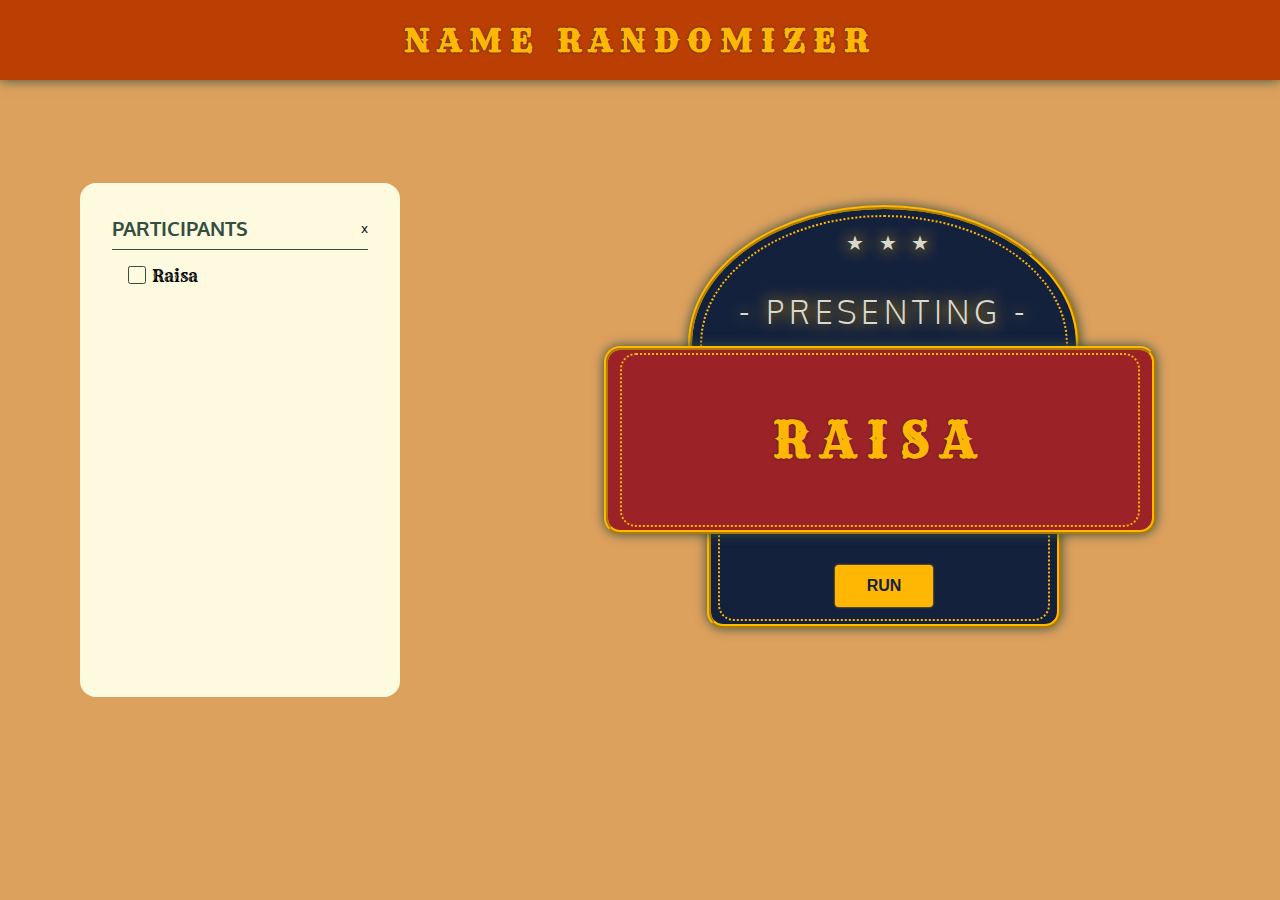
==== src/index.html @ b0c6ac41 "Add styles" ====
<!DOCTYPE html>
<html lang="en">
  <head>
    <meta charset="UTF-8" />
    <meta http-equiv="X-UA-Compatible" content="IE=edge" />
    <meta name="viewport" content="width=device-width, initial-scale=1.0" />
    <title>Document</title>
    <link rel="stylesheet" href="styles.css" />
    <link rel="preconnect" href="https://fonts.googleapis.com" />
    <link rel="preconnect" href="https://fonts.gstatic.com" crossorigin />
    <link
      href="https://fonts.googleapis.com/css2?family=Oxygen:wght@300;400;700&family=Codystar&family=Rye&display=swap"
      rel="stylesheet"
    />
  </head>
  <body>
    <header><h1>Name Randomizer</h1></header>
    <main>
      <aside>
        <header>
          <h4>Participants</h4>
          <button>x</button>
        </header>
        <main>
          <div>
            <input type="checkbox" name="raisa" id="raisa" />
            <label for="raisa">Raisa</label>
            <!-- <button>🗑</button> -->
          </div>
        </main>
        <!-- <footer>
          <input type="text" name="name" id="name" />
          <button>Add name</button>
        </footer> -->
      </aside>
      <section id="slot-machine">
        <div class="radius-part">
          <div class="dotted-border"><p>- PRESENTING -</p></div>
        </div>
        <div class="center-part">
          <div class="dotted-border">
            <h1>Raisa</h1>
          </div>
        </div>
        <div class="square-part">
          <div class="dotted-border">
            <button id="run-btn">Run</button>
          </div>
        </div>
      </section>
    </main>

    <script src="main.js"></script>
  </body>
</html>
---- src/styles.css ----
/* font-family: 'Oxygen', sans-serif;
font-family: 'Raleway Dots', cursive;
font-family: 'Rye', cursive; */

body {
  background-color: #dda15e;
  box-sizing: border-box;
  font-family: "Oxygen", sans-serif;
  margin: 0;
  padding: 0;
}

body * {
  margin: 0;
  padding: 0;
}

button {
  background: none;
  border: none;
  cursor: pointer;
}

button:active {
  transform: scale(0.98);
}

body > header {
  background-color: #bb3e03;
  padding: 1.25rem;
  text-align: center;
  box-shadow: 0 0 12px #344e41;
}

h1 {
  margin: 0;
  font-family: "Rye", cursive;
  letter-spacing: 0.25em;
  color: #fefae0;
  text-transform: uppercase;
  text-shadow: 0 0 2px #14213d;
  color: #ffb703;
}

body > main {
  display: flex;
  justify-content: space-around;
  align-items: center;
  height: 80vh;
}

aside {
  height: 50vh;
  background-color: #fefae0;
  padding: 2rem;
  border-radius: 1rem;
  width: 20%;
  /* display: flex;
  flex-direction: column;
  justify-content: space-between; */
}

aside > header {
  display: flex;
  justify-content: space-between;
  align-items: center;
  text-transform: uppercase;
  padding-bottom: 0.5rem;
  border-bottom: 1px solid #344e41;
  color: #344e41;
  font-size: 1.25rem;
}

aside > main {
  height: 90%;
  padding: 1rem;
}

aside > main > * {
  width: 100%;
  display: flex;
  justify-content: space-between;
  font-family: "Rye", cursive;
}

aside > main input[type="checkbox"] {
  position: absolute;
}

aside > main input[type="checkbox"] ~ label {
  cursor: pointer;
  padding-left: 24px;
  position: relative;
}

aside > main input[type="checkbox"] ~ label::before {
  content: "";
  position: absolute;
  background-color: #fefae0;
  width: 1rem;
  height: 1rem;
  left: 0;
  border: 1px solid #344e41;
  border-radius: 0.15rem;
  transition: background-color 0.2s;
}

aside > main input[type="checkbox"] ~ label::after {
  content: "";
  position: absolute;
  top: -1rem;
  transition: top 0.5s;
}

aside > main input[type="checkbox"]:checked ~ label::before {
  background-color: #344e41;
}

aside > main input[type="checkbox"]:checked ~ label::after {
  content: "\2717";
  left: 4px;
  top: -2px;
  color: #dad7cd;
}

#slot-machine {
  width: 50%;
  position: relative;
}

.dotted-border {
  width: 95%;
  height: 94%;
  border: 2px dotted #ffb703;
  border-radius: 1rem;
  display: flex;
  align-items: center;
  justify-content: center;
}

#slot-machine > div {
  display: flex;
  align-items: center;
  justify-content: center;
  background-color: #14213d;
  border: 4px ridge #ffb703;
  box-shadow: 0 0 12px #344e41;
  border-radius: 1rem;
}

#slot-machine > .radius-part {
  width: 60%;
  height: 30vh;
  border-radius: 100%;
  position: absolute;
  left: 20%;
  top: -75%;
}

#slot-machine > .radius-part > div {
  display: flex;
  align-items: center;
  justify-content: center;
  border-radius: 100%;
}

#slot-machine > .radius-part p {
  margin-bottom: 4rem;
  font-size: 2rem;
  color: #dad7cd;
  text-shadow: 0 0 0.5em #ffb703;
  letter-spacing: 0.15em;
  font-weight: 300;
}

#slot-machine > .radius-part p::before {
  content: "\2605	 \2605	 \2605";
  position: absolute;
  top: 1em;
  left: calc(50% - 38px);
  font-size: 1.25rem;
}

#slot-machine > .center-part {
  background-color: #9b2226;
  width: 85%;
  height: 20vh;
  border-radius: 1rem;
  margin: auto;
  position: relative;
  z-index: 10;
}

#slot-machine > .center-part h1 {
  font-size: 3rem;
}

#slot-machine > .square-part {
  width: 54%;
  height: 20vh;
  position: absolute;
  bottom: -50%;
  left: 23%;
}

#slot-machine > .square-part > div {
  align-items: flex-end;
}

#slot-machine button {
  background-color: #ffb703;
  color: #14213d;
  cursor: pointer;
  border: none;
  font-size: 1rem;
  text-transform: uppercase;
  font-weight: 700;
  border-radius: 0.25rem;
  box-shadow: 0 0 2px #ffb703;
}

#slot-machine button:hover {
  background-color: hsl(221, 51%, 10%);
  color: #ffb703;
  border: 1px dotted #ffb703;
}

#run-btn {
  padding: 0.75rem 2rem;
  margin-bottom: 0.75rem;
}
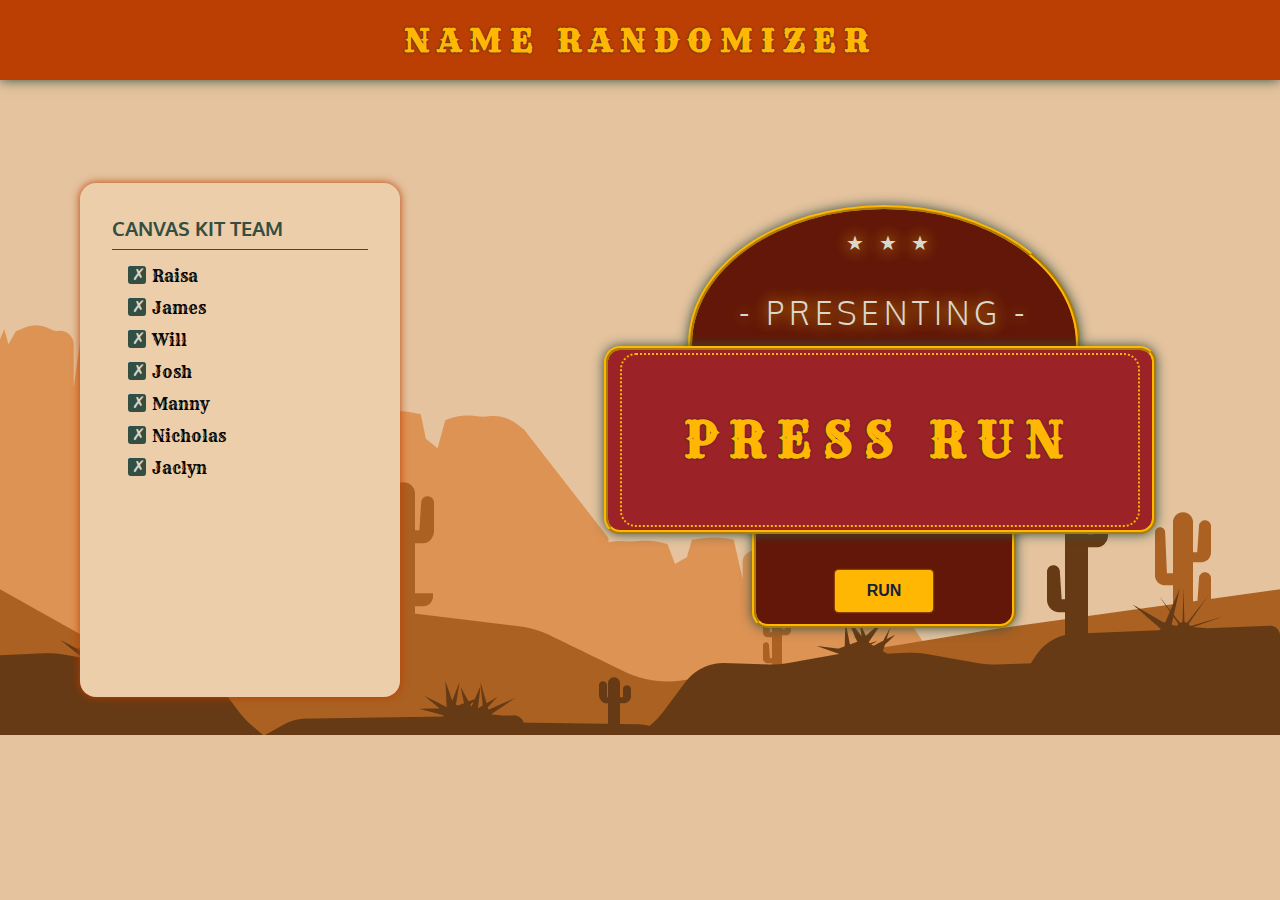
==== commit d1f286d1: "Add functionality" ====
--- a/src/index.html
+++ b/src/index.html
@@ -18,15 +18,15 @@
     <main>
       <aside>
         <header>
-          <h4>Participants</h4>
-          <button>x</button>
+          <h4>Canvas Kit Team</h4>
+          <!-- <button>x</button> -->
         </header>
-        <main>
-          <div>
+        <main id="all-names">
+          <!-- <div>
             <input type="checkbox" name="raisa" id="raisa" />
             <label for="raisa">Raisa</label>
-            <!-- <button>🗑</button> -->
-          </div>
+            <button>🗑</button>
+          </div> -->
         </main>
         <!-- <footer>
           <input type="text" name="name" id="name" />
@@ -35,21 +35,21 @@
       </aside>
       <section id="slot-machine">
         <div class="radius-part">
-          <div class="dotted-border"><p>- PRESENTING -</p></div>
+          <div><p>- PRESENTING -</p></div>
         </div>
         <div class="center-part">
           <div class="dotted-border">
-            <h1>Raisa</h1>
+            <h1 id="chosen-name">Press Run</h1>
           </div>
         </div>
         <div class="square-part">
-          <div class="dotted-border">
-            <button id="run-btn">Run</button>
-          </div>
+          <button id="run-btn">Run</button>
         </div>
       </section>
     </main>
 
+    <script src="Name.js"></script>
+    <script src="Slot.js"></script>
     <script src="main.js"></script>
   </body>
 </html>
--- a/src/styles.css
+++ b/src/styles.css
@@ -3,6 +3,7 @@
 font-family: 'Rye', cursive; */
 
 body {
+  background: url("../assets/bg-image.png");
   background-color: #dda15e;
   box-sizing: border-box;
   font-family: "Oxygen", sans-serif;
@@ -23,6 +24,10 @@
 
 button:active {
   transform: scale(0.98);
+}
+
+button:disabled:active {
+  transform: scale(1);
 }
 
 body > header {
@@ -51,10 +56,11 @@
 
 aside {
   height: 50vh;
-  background-color: #fefae0;
+  background-color: #edceab;
   padding: 2rem;
   border-radius: 1rem;
   width: 20%;
+  box-shadow: 0 0 8px #bb3e03;
   /* display: flex;
   flex-direction: column;
   justify-content: space-between; */
@@ -81,6 +87,7 @@
   display: flex;
   justify-content: space-between;
   font-family: "Rye", cursive;
+  margin-bottom: 0.75rem;
 }
 
 aside > main input[type="checkbox"] {
@@ -142,7 +149,7 @@
   display: flex;
   align-items: center;
   justify-content: center;
-  background-color: #14213d;
+  background-color: #621708;
   border: 4px ridge #ffb703;
   box-shadow: 0 0 12px #344e41;
   border-radius: 1rem;
@@ -196,14 +203,16 @@
 }
 
 #slot-machine > .square-part {
-  width: 54%;
+  /* background: url(https://i.pinimg.com/736x/90/72/c9/9072c9120fb070d8894aaa72483b4ac9.jpg);
+  background-size: contain; */
+  width: 40%;
   height: 20vh;
   position: absolute;
   bottom: -50%;
-  left: 23%;
-}
-
-#slot-machine > .square-part > div {
+  left: 30%;
+}
+
+#slot-machine > .square-part {
   align-items: flex-end;
 }
 
@@ -220,7 +229,7 @@
 }
 
 #slot-machine button:hover {
-  background-color: hsl(221, 51%, 10%);
+  background-color: #9b2226;
   color: #ffb703;
   border: 1px dotted #ffb703;
 }
@@ -229,3 +238,7 @@
   padding: 0.75rem 2rem;
   margin-bottom: 0.75rem;
 }
+
+.hidden {
+  visibility: hidden;
+}
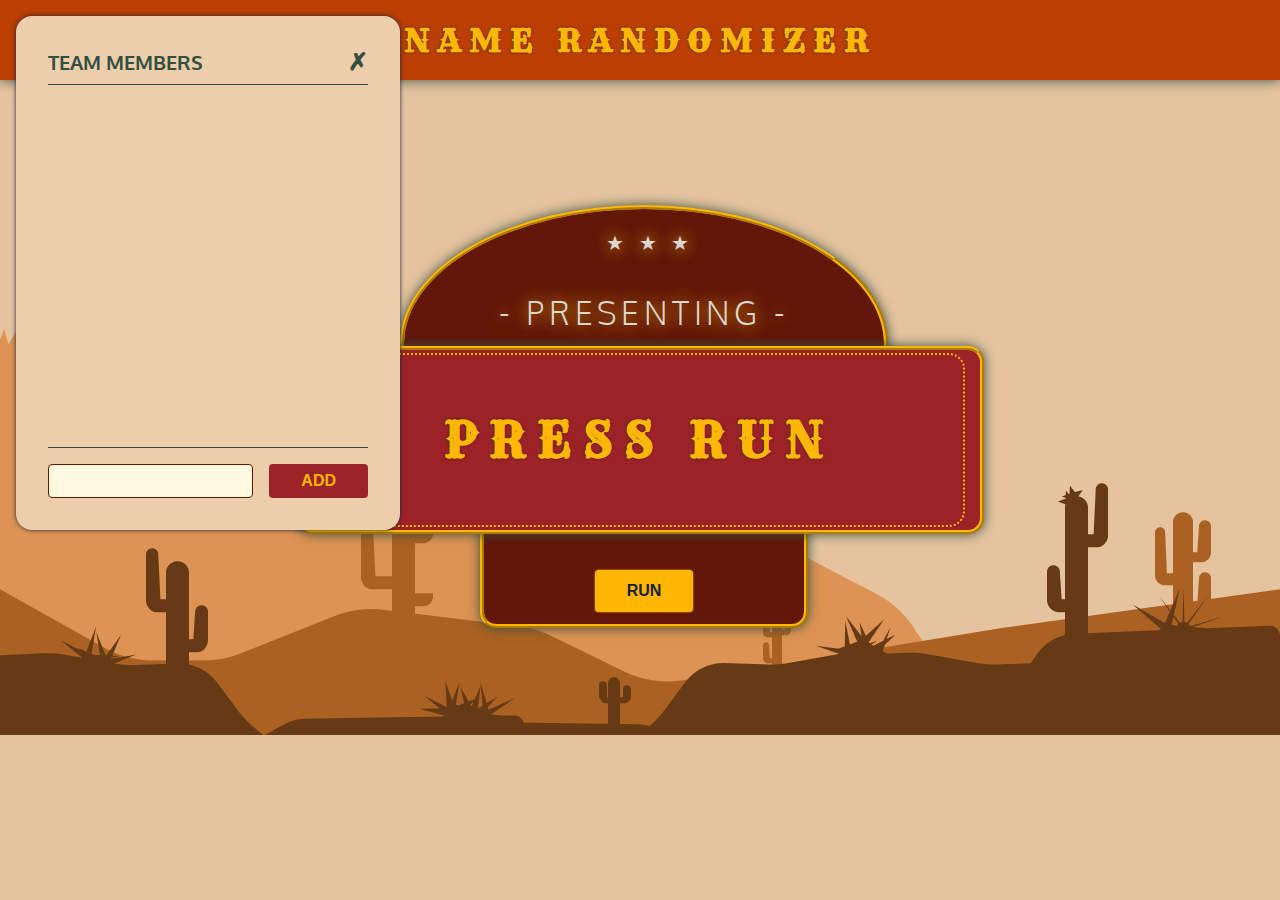
==== commit e0b6e514: "Complete adding functionality" ====
--- a/src/index.html
+++ b/src/index.html
@@ -12,26 +12,35 @@
       href="https://fonts.googleapis.com/css2?family=Oxygen:wght@300;400;700&family=Codystar&family=Rye&display=swap"
       rel="stylesheet"
     />
+    <link
+      rel="stylesheet"
+      href="https://fonts.googleapis.com/css2?family=Material+Symbols+Outlined:opsz,wght,FILL,GRAD@20..48,100..700,0..1,-50..200"
+    />
+    <style>
+      .material-symbols-outlined {
+        font-variation-settings: "FILL" 0, "wght" 400, "GRAD" 0, "opsz" 40;
+      }
+    </style>
   </head>
   <body>
-    <header><h1>Name Randomizer</h1></header>
+    <header class="page-header">
+      <h1>Name Randomizer</h1>
+      <button class="tertiary-btn" id="open-popup-btn">
+        <img src="../assets/duel.png" alt="" />
+      </button>
+    </header>
+
     <main>
-      <aside>
+      <aside class="names-popup">
         <header>
-          <h4>Canvas Kit Team</h4>
-          <!-- <button>x</button> -->
+          <h4>Team Members</h4>
+          <button class="tertiary-btn">&#10007;</button>
         </header>
-        <main id="all-names">
-          <!-- <div>
-            <input type="checkbox" name="raisa" id="raisa" />
-            <label for="raisa">Raisa</label>
-            <button>🗑</button>
-          </div> -->
-        </main>
-        <!-- <footer>
+        <main id="all-names"></main>
+        <form>
           <input type="text" name="name" id="name" />
-          <button>Add name</button>
-        </footer> -->
+          <button id="add-btn" class="secondary-btn">Add</button>
+        </form>
       </aside>
       <section id="slot-machine">
         <div class="radius-part">
@@ -43,12 +52,12 @@
           </div>
         </div>
         <div class="square-part">
-          <button id="run-btn">Run</button>
+          <button id="run-btn" class="primary-btn">Run</button>
         </div>
       </section>
     </main>
 
-    <script src="Name.js"></script>
+    <script src="Member.js"></script>
     <script src="Slot.js"></script>
     <script src="main.js"></script>
   </body>
--- a/src/styles.css
+++ b/src/styles.css
@@ -20,21 +20,47 @@
   background: none;
   border: none;
   cursor: pointer;
+  border: none;
+  font-size: 1rem;
+  text-transform: uppercase;
+  font-weight: 700;
+  border-radius: 0.25rem;
 }
 
 button:active {
-  transform: scale(0.98);
+  transform: scale(0.95);
 }
 
 button:disabled:active {
   transform: scale(1);
 }
 
-body > header {
+.page-header {
   background-color: #bb3e03;
   padding: 1.25rem;
   text-align: center;
   box-shadow: 0 0 12px #344e41;
+}
+
+.page-header button {
+  position: absolute;
+  color: #ffb703;
+  left: 2rem;
+  top: 1.25rem;
+  height: 40px;
+  display: flex;
+  align-items: center;
+  justify-content: center;
+}
+
+.page-header button img {
+  height: 32px;
+  width: 32px;
+}
+
+#icon {
+  font-size: 2rem;
+  margin-right: 0.25rem;
 }
 
 h1 {
@@ -54,19 +80,24 @@
   height: 80vh;
 }
 
-aside {
+.names-popup {
   height: 50vh;
   background-color: #edceab;
   padding: 2rem;
   border-radius: 1rem;
-  width: 20%;
-  box-shadow: 0 0 8px #bb3e03;
-  /* display: flex;
+  width: 100%;
+  max-width: 320px;
+  box-shadow: 0 0 4px #14213d;
+  position: absolute;
+  left: 1rem;
+  top: 1rem;
+  z-index: 20;
+  display: flex;
   flex-direction: column;
-  justify-content: space-between; */
-}
-
-aside > header {
+  justify-content: space-between;
+}
+
+.names-popup > header {
   display: flex;
   justify-content: space-between;
   align-items: center;
@@ -77,12 +108,12 @@
   font-size: 1.25rem;
 }
 
-aside > main {
-  height: 90%;
+.names-popup > main {
+  flex: 1;
   padding: 1rem;
 }
 
-aside > main > * {
+.names-popup > main > * {
   width: 100%;
   display: flex;
   justify-content: space-between;
@@ -90,17 +121,17 @@
   margin-bottom: 0.75rem;
 }
 
-aside > main input[type="checkbox"] {
-  position: absolute;
-}
-
-aside > main input[type="checkbox"] ~ label {
+.names-popup > main input[type="checkbox"] {
+  position: absolute;
+}
+
+.names-popup > main input[type="checkbox"] ~ label {
   cursor: pointer;
   padding-left: 24px;
   position: relative;
 }
 
-aside > main input[type="checkbox"] ~ label::before {
+.names-popup > main input[type="checkbox"] ~ label::before {
   content: "";
   position: absolute;
   background-color: #fefae0;
@@ -112,26 +143,45 @@
   transition: background-color 0.2s;
 }
 
-aside > main input[type="checkbox"] ~ label::after {
+.names-popup > main input[type="checkbox"] ~ label::after {
   content: "";
   position: absolute;
   top: -1rem;
   transition: top 0.5s;
 }
 
-aside > main input[type="checkbox"]:checked ~ label::before {
+.names-popup > main input[type="checkbox"]:checked ~ label::before {
   background-color: #344e41;
 }
 
-aside > main input[type="checkbox"]:checked ~ label::after {
+.names-popup > main input[type="checkbox"]:checked ~ label::after {
   content: "\2717";
   left: 4px;
   top: -2px;
   color: #dad7cd;
 }
 
+.names-popup > form {
+  display: flex;
+  align-items: center;
+  justify-content: space-between;
+  padding-top: 1rem;
+  border-top: 1px solid #344e41;
+}
+
+.names-popup > form > input {
+  font-size: 14px;
+  padding: 0.5rem;
+  background-color: #fefae0;
+  border: 1px solid #621708;
+  border-radius: 0.25rem;
+  flex: 1;
+  margin-right: 1rem;
+}
+
 #slot-machine {
-  width: 50%;
+  max-width: 800px;
+  width: 100%;
   position: relative;
 }
 
@@ -203,8 +253,6 @@
 }
 
 #slot-machine > .square-part {
-  /* background: url(https://i.pinimg.com/736x/90/72/c9/9072c9120fb070d8894aaa72483b4ac9.jpg);
-  background-size: contain; */
   width: 40%;
   height: 20vh;
   position: absolute;
@@ -216,27 +264,36 @@
   align-items: flex-end;
 }
 
-#slot-machine button {
+#slot-machine > .square-part button {
+  margin-bottom: 0.75rem;
+}
+
+.primary-btn {
   background-color: #ffb703;
   color: #14213d;
-  cursor: pointer;
-  border: none;
-  font-size: 1rem;
-  text-transform: uppercase;
-  font-weight: 700;
-  border-radius: 0.25rem;
   box-shadow: 0 0 2px #ffb703;
-}
-
-#slot-machine button:hover {
+  padding: 0.75rem 2rem;
+}
+
+.primary-btn:hover {
   background-color: #9b2226;
   color: #ffb703;
   border: 1px dotted #ffb703;
 }
 
-#run-btn {
-  padding: 0.75rem 2rem;
-  margin-bottom: 0.75rem;
+.secondary-btn {
+  background-color: #9b2226;
+  color: #ffb703;
+  padding: 0.5rem 2rem;
+}
+
+.secondary-btn:hover {
+  background-color: hsl(358, 64%, 27%);
+}
+
+.tertiary-btn {
+  font-size: 24px;
+  color: #344e41;
 }
 
 .hidden {
